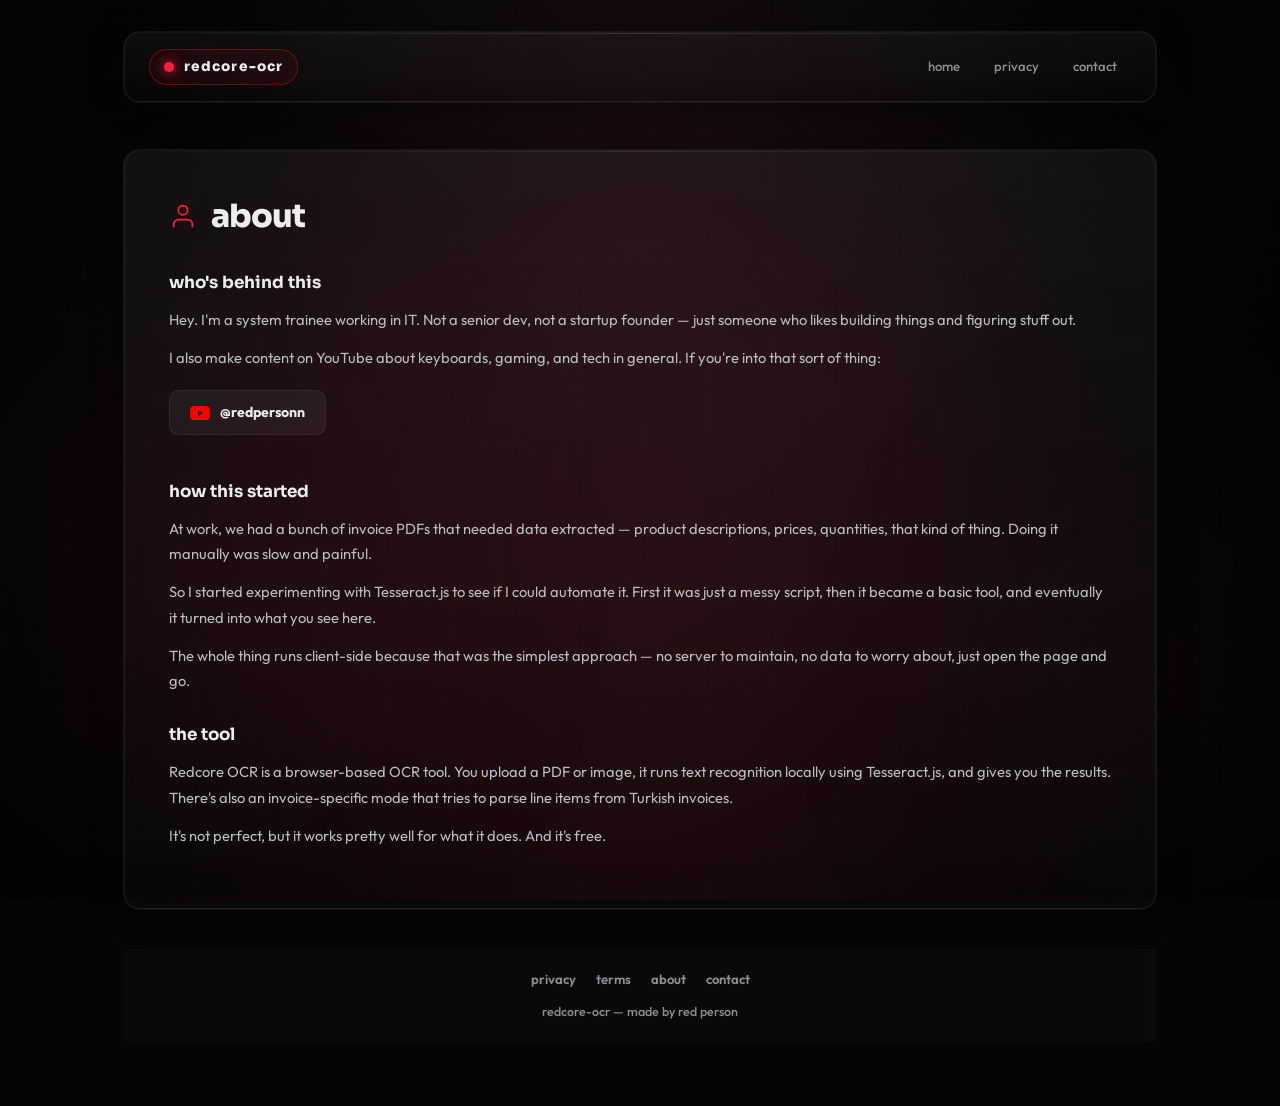
==== about.html @ 68506f83 "feat: v2.5 - add AdSense compliance pages, fix invoice page, footer links - Add privacy.html, terms." ====
<!DOCTYPE html>
<html lang="en">
<head>
  <meta charset="UTF-8">
  <meta name="viewport" content="width=device-width, initial-scale=1.0">
  <title>about — redcore ocr</title>
  <link rel="icon" type="image/svg+xml" href="favicon.svg">
  <link rel="preconnect" href="https://fonts.googleapis.com">
  <link rel="preconnect" href="https://fonts.gstatic.com" crossorigin>
  <link href="https://fonts.googleapis.com/css2?family=Outfit:wght@300;400;500;600;700;800&family=Sora:wght@400;600;700;800&display=swap" rel="stylesheet">
  <link rel="stylesheet" href="style.css?v=2.5">
</head>
<body>
  <div class="bg-base-gradient"></div>
  <div class="bg-noise"></div>
  <div class="bg-blob-container">
    <div class="bg-blob bg-blob--primary"></div>
    <div class="bg-blob bg-blob--secondary"></div>
    <div class="bg-blob bg-blob--tertiary"></div>
  </div>
  <div class="bg-grid"></div>

  <div class="app-shell">
    <header class="site-header reveal-up">
      <div class="site-brand">
        <a href="./index.html" class="hero-mark" style="text-decoration:none;">
          <span class="dot"></span>
          <span class="brand">redcore-ocr</span>
        </a>
      </div>
      <nav class="site-nav" aria-label="Page navigation">
        <a href="./index.html" class="site-link">home</a>
        <a href="./privacy.html" class="site-link">privacy</a>
        <a href="./contact.html" class="site-link">contact</a>
      </nav>
    </header>

    <main class="page-content reveal-up delay-1">
      <div class="panel page-panel">
        <div class="page-heading">
          <svg class="page-icon" width="28" height="28" viewBox="0 0 24 24" fill="none" stroke="currentColor" stroke-width="1.5" stroke-linecap="round" stroke-linejoin="round">
            <path d="M20 21v-2a4 4 0 0 0-4-4H8a4 4 0 0 0-4 4v2"/>
            <circle cx="12" cy="7" r="4"/>
          </svg>
          <h1>about</h1>
        </div>

        <div class="page-body">
          <h2>who's behind this</h2>
          <p>Hey. I'm a system trainee working in IT. Not a senior dev, not a startup founder — just someone who likes building things and figuring stuff out.</p>
          <p>I also make content on YouTube about keyboards, gaming, and tech in general. If you're into that sort of thing:</p>
          <a href="https://www.youtube.com/@redpersonn" target="_blank" rel="noopener noreferrer" class="about-yt-link">
            <svg width="20" height="20" viewBox="0 0 24 24" fill="currentColor">
              <path d="M23.498 6.186a3.016 3.016 0 0 0-2.122-2.136C19.505 3.545 12 3.545 12 3.545s-7.505 0-9.377.505A3.017 3.017 0 0 0 .502 6.186C0 8.07 0 12 0 12s0 3.93.502 5.814a3.016 3.016 0 0 0 2.122 2.136c1.871.505 9.376.505 9.376.505s7.505 0 9.377-.505a3.015 3.015 0 0 0 2.122-2.136C24 15.93 24 12 24 12s0-3.93-.502-5.814zM9.545 15.568V8.432L15.818 12l-6.273 3.568z"/>
            </svg>
            @redpersonn
          </a>

          <h2>how this started</h2>
          <p>At work, we had a bunch of invoice PDFs that needed data extracted — product descriptions, prices, quantities, that kind of thing. Doing it manually was slow and painful.</p>
          <p>So I started experimenting with Tesseract.js to see if I could automate it. First it was just a messy script, then it became a basic tool, and eventually it turned into what you see here.</p>
          <p>The whole thing runs client-side because that was the simplest approach — no server to maintain, no data to worry about, just open the page and go.</p>

          <h2>the tool</h2>
          <p>Redcore OCR is a browser-based OCR tool. You upload a PDF or image, it runs text recognition locally using Tesseract.js, and gives you the results. There's also an invoice-specific mode that tries to parse line items from Turkish invoices.</p>
          <p>It's not perfect, but it works pretty well for what it does. And it's free.</p>
        </div>
      </div>
    </main>

    <footer class="site-footer site-footer-min reveal-up delay-2">
      <div class="footer-links">
        <a href="./privacy.html" class="footer-link">privacy</a>
        <a href="./terms.html" class="footer-link">terms</a>
        <a href="./about.html" class="footer-link">about</a>
        <a href="./contact.html" class="footer-link">contact</a>
      </div>
      <p>redcore-ocr &mdash; made by red person</p>
    </footer>
  </div>
</body>
</html>
---- style.css ----
/* =============================================
   REDCORE OCR — Linear/Modern Design System
   ============================================= */

:root {
  /* Color Tokens — Deep Space with Ambient Light */
  --bg-deep: #020203;
  --bg-base: #050506;
  --bg-elevated: #0a0a0c;
  --surface: rgba(255,255,255,0.05);
  --surface-hover: rgba(255,255,255,0.08);
  --fg: #EDEDEF;
  --fg-muted: #8A8F98;
  --fg-subtle: rgba(255,255,255,0.60);
  --accent: #FF1E3C;
  --accent-bright: #FF3A54;
  --accent-glow: rgba(255,30,60,0.3);
  --accent-glow-soft: rgba(255,30,60,0.15);
  --border: rgba(255,255,255,0.06);
  --border-hover: rgba(255,255,255,0.10);
  --border-accent: rgba(255,30,60,0.30);

  /* Typography */
  --font-body: 'Outfit', -apple-system, BlinkMacSystemFont, 'Segoe UI', sans-serif;
  --font-heading: 'Sora', 'Outfit', sans-serif;
  --font-mono: 'JetBrains Mono', 'Fira Code', 'SF Mono', monospace;

  /* Shadows */
  --shadow-card: 0 0 0 1px rgba(255,255,255,0.06), 0 2px 20px rgba(0,0,0,0.4), 0 0 40px rgba(0,0,0,0.2);
  --shadow-card-hover: 0 0 0 1px rgba(255,255,255,0.10), 0 8px 40px rgba(0,0,0,0.5), 0 0 80px rgba(255,30,60,0.08);
  --shadow-btn-accent: 0 0 0 1px rgba(255,30,60,0.5), 0 4px 12px rgba(255,30,60,0.3), inset 0 1px 0 0 rgba(255,255,255,0.15);
  --shadow-btn-accent-hover: 0 0 0 1px rgba(255,30,60,0.6), 0 8px 24px rgba(255,30,60,0.4), inset 0 1px 0 0 rgba(255,255,255,0.2);
  --shadow-inner-highlight: inset 0 1px 0 0 rgba(255,255,255,0.08);

  /* Timing */
  --ease-expo: cubic-bezier(0.16, 1, 0.3, 1);
  --duration-fast: 200ms;
  --duration-normal: 300ms;
  --duration-entrance: 600ms;
}

/* ---- Reset ---- */
*, *::before, *::after { box-sizing: border-box; margin: 0; padding: 0; }

html {
  font-size: 16px;
  -webkit-font-smoothing: antialiased;
  -moz-osx-font-smoothing: grayscale;
  text-rendering: optimizeLegibility;
}

body {
  font-family: var(--font-body);
  color: var(--fg);
  background: var(--bg-base);
  min-height: 100vh;
  overflow-x: hidden;
  line-height: 1.6;
}

/* ---- Multi-Layer Background System ---- */

/* Layer 1: Base radial gradient — vertical depth from top */
.bg-base-gradient {
  position: fixed;
  inset: 0;
  pointer-events: none;
  z-index: -5;
  background: radial-gradient(ellipse at top center, #0a0a0f 0%, #050506 50%, #020203 100%);
}

/* Layer 2: Noise texture — tactile quality */
.bg-noise {
  position: fixed;
  inset: 0;
  pointer-events: none;
  z-index: -4;
  opacity: 0.015;
  background-image: url("data:image/svg+xml,%3Csvg viewBox='0 0 256 256' xmlns='http://www.w3.org/2000/svg'%3E%3Cfilter id='n'%3E%3CfeTurbulence type='fractalNoise' baseFrequency='0.9' numOctaves='4' stitchTiles='stitch'/%3E%3C/filter%3E%3Crect width='100%25' height='100%25' filter='url(%23n)'/%3E%3C/svg%3E");
  background-repeat: repeat;
  background-size: 256px 256px;
}

/* Layer 3: Animated ambient blobs — cinematic lighting pools */
.bg-blob-container {
  position: fixed;
  inset: 0;
  pointer-events: none;
  z-index: -3;
  overflow: hidden;
}

.bg-blob {
  position: absolute;
  border-radius: 50%;
}

.bg-blob--primary {
  top: -20%;
  left: 50%;
  transform: translateX(-50%);
  width: 1000px;
  height: 1400px;
  background: radial-gradient(ellipse, rgba(255,30,60,0.18) 0%, transparent 70%);
  filter: blur(150px);
  animation: float-primary 10s ease-in-out infinite;
}

.bg-blob--secondary {
  top: 20%;
  left: -10%;
  width: 600px;
  height: 800px;
  background: radial-gradient(ellipse, rgba(139,20,40,0.12) 0%, transparent 70%);
  filter: blur(120px);
  animation: float-secondary 8s ease-in-out infinite;
}

.bg-blob--tertiary {
  top: 40%;
  right: -10%;
  width: 500px;
  height: 700px;
  background: radial-gradient(ellipse, rgba(100,15,30,0.10) 0%, transparent 70%);
  filter: blur(100px);
  animation: float-tertiary 9s ease-in-out infinite;
}

.bg-blob--bottom {
  bottom: -10%;
  left: 30%;
  width: 800px;
  height: 600px;
  background: radial-gradient(ellipse, rgba(255,30,60,0.08) 0%, transparent 70%);
  filter: blur(140px);
  animation: float-bottom 12s ease-in-out infinite;
}

@keyframes float-primary {
  0%, 100% { transform: translateX(-50%) translateY(0) rotate(0deg); }
  50% { transform: translateX(-50%) translateY(-20px) rotate(1deg); }
}
@keyframes float-secondary {
  0%, 100% { transform: translateY(0) rotate(0deg); }
  50% { transform: translateY(-15px) rotate(-1deg); }
}
@keyframes float-tertiary {
  0%, 100% { transform: translateY(0) rotate(0deg); }
  50% { transform: translateY(-18px) rotate(1.5deg); }
}
@keyframes float-bottom {
  0%, 100% { transform: translateY(0); opacity: 0.6; }
  50% { transform: translateY(-12px); opacity: 1; }
}

/* Layer 4: Grid overlay — subtle structure */
.bg-grid {
  position: fixed;
  inset: 0;
  pointer-events: none;
  z-index: -2;
  background-image:
    linear-gradient(to right, rgba(255,255,255,0.02) 1px, transparent 1px),
    linear-gradient(to bottom, rgba(255,255,255,0.02) 1px, transparent 1px);
  background-size: 64px 64px;
  opacity: 0.4;
}

/* ---- Layout Shell ---- */
.app-shell {
  max-width: 1080px;
  margin: 0 auto;
  padding: 32px 24px 64px;
  position: relative;
}

/* ---- Header ---- */
.site-header {
  display: flex;
  justify-content: space-between;
  align-items: center;
  padding: 16px 24px;
  margin-bottom: 48px;
  border-radius: 16px;
  background: linear-gradient(to bottom, rgba(255,255,255,0.04), rgba(255,255,255,0.01));
  border: 1px solid var(--border);
  box-shadow: var(--shadow-card);
  backdrop-filter: blur(12px);
  -webkit-backdrop-filter: blur(12px);
  position: relative;
}

.site-header::before {
  content: '';
  position: absolute;
  top: 0; left: 24px; right: 24px;
  height: 1px;
  background: linear-gradient(to right, transparent, rgba(255,255,255,0.12), transparent);
}

.site-brand {
  display: flex;
  align-items: center;
  gap: 10px;
}

.hero-mark {
  display: flex;
  align-items: center;
  gap: 10px;
  padding: 6px 14px;
  border-radius: 999px;
  background: rgba(255,30,60,0.06);
  border: 1px solid var(--border-accent);
}

.brand {
  font-family: var(--font-heading);
  font-weight: 800;
  font-size: 0.85rem;
  letter-spacing: 0.08em;
  color: var(--fg);
  text-transform: lowercase;
}

.build-tag {
  font-family: var(--font-mono);
  font-size: 0.6rem;
  font-weight: 600;
  letter-spacing: 0.1em;
  color: var(--fg-muted);
  padding: 2px 8px;
  background: var(--surface);
  border-radius: 999px;
  border: 1px solid var(--border);
}

/* Navigation */
.site-nav {
  display: flex;
  gap: 6px;
}

.site-link {
  text-decoration: none;
  color: var(--fg-muted);
  font-weight: 500;
  font-size: 0.82rem;
  padding: 6px 14px;
  border-radius: 8px;
  transition: color var(--duration-fast) var(--ease-expo),
              background var(--duration-fast) var(--ease-expo);
}

.site-link:hover {
  color: var(--fg);
  background: var(--surface);
}

/* Mobile menu toggle */
.mobile-menu-btn {
  display: none;
  background: none;
  border: 1px solid var(--border);
  border-radius: 8px;
  color: var(--fg);
  padding: 8px;
  cursor: pointer;
  transition: background var(--duration-fast) var(--ease-expo);
}
.mobile-menu-btn:hover { background: var(--surface); }
.mobile-menu-btn svg { display: block; }

/* User strip */
.user-strip {
  display: inline-flex;
  align-items: center;
  gap: 10px;
  padding: 4px 4px 4px 14px;
  border-radius: 999px;
  background: var(--surface);
  border: 1px solid var(--border);
  font-size: 0.8rem;
  color: var(--fg-muted);
  font-weight: 600;
}

/* ---- Dot — Signature animated accent ---- */
.dot {
  display: inline-block;
  width: 10px;
  height: 10px;
  background: var(--accent);
  border-radius: 50%;
  box-shadow: 0 0 12px var(--accent), 0 0 24px var(--accent-glow);
  animation: dot-pulse 2.5s ease-in-out infinite;
  flex-shrink: 0;
}

@keyframes dot-pulse {
  0%, 100% { transform: scale(1); opacity: 1; }
  50% { transform: scale(1.15); opacity: 0.85; }
}

.dot-link-hero {
  display: inline-block;
  text-decoration: none;
  vertical-align: middle;
  cursor: pointer;
  margin-left: 8px;
}

/* ---- Hero Section ---- */
.hero-card {
  padding: 48px 40px 40px;
  margin-bottom: 24px;
}

.hero-content h1 {
  font-family: var(--font-heading);
  font-size: clamp(2.8rem, 8vw, 5rem);
  font-weight: 800;
  line-height: 0.9;
  letter-spacing: -0.04em;
  margin-bottom: 20px;
  /* Gradient text — dimensionality */
  background: linear-gradient(to bottom, #ffffff 0%, rgba(255,255,255,0.95) 50%, rgba(255,255,255,0.65) 100%);
  -webkit-background-clip: text;
  -webkit-text-fill-color: transparent;
  background-clip: text;
}

.subtitle {
  font-size: 1.05rem;
  color: var(--fg-muted);
  line-height: 1.7;
  max-width: 540px;
  margin-bottom: 24px;
}

.hero-stats {
  display: flex;
  gap: 8px;
  flex-wrap: wrap;
}

.hero-stats span {
  padding: 5px 14px;
  background: var(--surface);
  border: 1px solid var(--border);
  border-radius: 999px;
  font-family: var(--font-mono);
  font-size: 0.7rem;
  font-weight: 600;
  letter-spacing: 0.06em;
  color: var(--fg-muted);
  text-transform: lowercase;
}

/* ---- Panels — Glass surfaces ---- */
.panel {
  background: linear-gradient(to bottom, rgba(255,255,255,0.05), rgba(255,255,255,0.015));
  border: 1px solid var(--border);
  border-radius: 16px;
  padding: 28px;
  box-shadow: var(--shadow-card);
  transition: border-color var(--duration-normal) var(--ease-expo),
              box-shadow var(--duration-normal) var(--ease-expo),
              transform var(--duration-normal) var(--ease-expo);
  position: relative;
}

/* Top edge inner highlight */
.panel::after {
  content: '';
  position: absolute;
  top: 0; left: 16px; right: 16px;
  height: 1px;
  background: linear-gradient(to right, transparent, rgba(255,255,255,0.08), transparent);
  pointer-events: none;
}

.panel:hover {
  border-color: var(--border-hover);
  box-shadow: var(--shadow-card-hover);
  transform: translateY(-2px);
}

/* ---- Main Stack ---- */
.main-stack {
  display: flex;
  flex-direction: column;
  gap: 24px;
}

/* ---- Upload Section ---- */
.upload-section { margin-bottom: 0; }

.upload-chip {
  display: inline-block;
  font-family: var(--font-mono);
  font-size: 0.65rem;
  font-weight: 600;
  letter-spacing: 0.12em;
  text-transform: uppercase;
  color: var(--accent);
  padding: 4px 12px;
  background: rgba(255,30,60,0.08);
  border: 1px solid var(--border-accent);
  border-radius: 999px;
  margin-bottom: 16px;
}

.upload-box {
  padding: 64px 40px;
  border: 1px dashed rgba(255,255,255,0.08);
  border-radius: 16px;
  text-align: center;
  background: rgba(255,255,255,0.015);
  transition: background var(--duration-normal) var(--ease-expo),
              border-color var(--duration-normal) var(--ease-expo);
  cursor: pointer;
}

.upload-box:hover,
.upload-box.dragover {
  background: rgba(255,30,60,0.03);
  border-color: var(--border-accent);
}

.upload-box h2 {
  font-family: var(--font-heading);
  font-size: 1.5rem;
  font-weight: 700;
  color: var(--fg);
  margin-bottom: 8px;
}

.upload-box p {
  color: var(--fg-muted);
  font-size: 0.9rem;
  margin-bottom: 24px;
}

/* ---- Buttons ---- */
.btn {
  font-family: var(--font-body);
  font-weight: 700;
  font-size: 0.85rem;
  padding: 12px 28px;
  border-radius: 10px;
  border: none;
  cursor: pointer;
  transition: all var(--duration-fast) var(--ease-expo);
  text-transform: lowercase;
  letter-spacing: 0.02em;
  position: relative;
  outline: none;
}

.btn:focus-visible {
  outline: 2px solid var(--accent);
  outline-offset: 2px;
}

.btn:active {
  transform: scale(0.98);
}

/* Primary — Accent glow */
.btn-primary {
  background: var(--accent);
  color: #fff;
  box-shadow: var(--shadow-btn-accent);
}

.btn-primary:hover {
  background: var(--accent-bright);
  box-shadow: var(--shadow-btn-accent-hover);
  transform: translateY(-1px);
}

.btn-primary:active {
  transform: translateY(0) scale(0.98);
  box-shadow: var(--shadow-btn-accent);
}

/* Secondary — Ghost with border */
.btn-secondary {
  background: var(--surface);
  color: var(--fg);
  box-shadow: var(--shadow-inner-highlight), 0 0 0 1px var(--border);
}

.btn-secondary:hover {
  background: var(--surface-hover);
  box-shadow: var(--shadow-inner-highlight), 0 0 0 1px var(--border-hover);
}

/* Success — Green accent */
.btn-success {
  background: #0a7a42;
  color: #fff;
  box-shadow: 0 0 0 1px rgba(10,122,66,0.5), 0 4px 12px rgba(10,122,66,0.3), inset 0 1px 0 0 rgba(255,255,255,0.12);
}
.btn-success:hover {
  background: #0d9050;
  box-shadow: 0 0 0 1px rgba(10,122,66,0.6), 0 8px 24px rgba(10,122,66,0.35), inset 0 1px 0 0 rgba(255,255,255,0.15);
  transform: translateY(-1px);
}

/* Compact */
.btn-compact {
  padding: 6px 14px;
  font-size: 0.75rem;
  border-radius: 8px;
}

.btn-block {
  display: block;
  width: 100%;
}

/* ---- Progress Section ---- */
.progress-section {
  overflow: hidden;
}

.progress-top {
  display: flex;
  justify-content: space-between;
  align-items: center;
  margin-bottom: 20px;
}

.progress-top h3 {
  font-family: var(--font-heading);
  font-size: 1.1rem;
  font-weight: 700;
  color: var(--fg);
}

/* Simulation View — Stacked layout */
.simulation-view {
  display: flex;
  flex-direction: column;
  gap: 20px;
}

.simulation-container {
  width: 100%;
  height: 520px;
  background: var(--bg-deep);
  border-radius: 12px;
  border: 1px solid var(--border);
  position: relative;
  overflow: hidden;
  box-shadow: inset 0 2px 8px rgba(0,0,0,0.5);
}

#simulationCanvas {
  width: 100%;
  height: 100%;
  object-fit: contain;
  display: block;
}

.simulation-overlay {
  position: absolute;
  inset: 0;
  pointer-events: none;
}

.sim-word {
  position: absolute;
  color: var(--accent);
  font-family: var(--font-mono);
  line-height: 1;
  opacity: 0;
  animation: sim-word-in 0.4s var(--ease-expo) forwards;
  text-shadow: 0 0 8px var(--accent-glow);
}

@keyframes sim-word-in {
  from { opacity: 0; transform: translateY(2px); }
  to { opacity: 0.85; transform: translateY(0); }
}

/* Progress bar */
.progress-bar {
  height: 4px;
  background: rgba(255,255,255,0.04);
  border-radius: 999px;
  overflow: hidden;
  position: relative;
}

.progress-fill {
  height: 100%;
  background: linear-gradient(90deg, var(--accent), var(--accent-bright));
  box-shadow: 0 0 16px var(--accent-glow), 0 0 4px var(--accent);
  border-radius: 999px;
  transition: width 0.5s var(--ease-expo);
  position: relative;
}

.progress-fill::after {
  content: '';
  position: absolute;
  right: 0;
  top: -2px;
  width: 8px;
  height: 8px;
  background: var(--accent-bright);
  border-radius: 50%;
  box-shadow: 0 0 12px var(--accent);
}

/* Stats grid */
.simulation-footer { width: 100%; }

.simulation-data-grid {
  display: grid;
  grid-template-columns: repeat(3, 1fr);
  gap: 12px;
  margin-top: 16px;
}

.sim-stat {
  padding: 14px 16px;
  background: var(--surface);
  border-radius: 12px;
  border: 1px solid var(--border);
  box-shadow: var(--shadow-inner-highlight);
}

.sim-stat label {
  display: block;
  font-family: var(--font-mono);
  font-size: 0.6rem;
  font-weight: 600;
  text-transform: uppercase;
  letter-spacing: 0.12em;
  color: var(--fg-muted);
  margin-bottom: 4px;
}

.sim-stat span {
  font-weight: 800;
  font-size: 0.95rem;
  color: var(--fg);
}

.processing-meta {
  display: flex;
  justify-content: space-between;
  align-items: center;
  margin-top: 12px;
  font-size: 0.8rem;
  color: var(--fg-muted);
}

.processing-meta strong {
  color: var(--accent);
  font-weight: 800;
}

/* ---- Results Section ---- */
.results-section { overflow: hidden; }

.results-header {
  display: flex;
  justify-content: space-between;
  align-items: flex-start;
  margin-bottom: 24px;
  gap: 16px;
}

.results-header h2 {
  font-family: var(--font-heading);
  font-size: 1.3rem;
  font-weight: 700;
  color: var(--fg);
  margin-bottom: 4px;
}

.results-header p {
  color: var(--fg-muted);
  font-size: 0.85rem;
}

.stats {
  display: flex;
  gap: 8px;
  flex-shrink: 0;
}

.stat-pill {
  padding: 6px 14px;
  background: var(--surface);
  border: 1px solid var(--border);
  border-radius: 999px;
  font-family: var(--font-mono);
  font-size: 0.7rem;
  font-weight: 600;
  color: var(--fg-muted);
  letter-spacing: 0.04em;
  white-space: nowrap;
}

.stat-pill span {
  color: var(--accent);
  font-weight: 800;
}

/* Table */
.table-wrap {
  border-radius: 12px;
  overflow: hidden;
  border: 1px solid var(--border);
  background: rgba(255,255,255,0.015);
}

table {
  width: 100%;
  border-collapse: collapse;
}

th {
  background: rgba(255,255,255,0.03);
  padding: 14px 16px;
  text-align: left;
  font-family: var(--font-mono);
  font-size: 0.65rem;
  font-weight: 600;
  text-transform: uppercase;
  letter-spacing: 0.1em;
  color: var(--fg-muted);
  border-bottom: 1px solid var(--border);
}

td {
  padding: 14px 16px;
  border-top: 1px solid rgba(255,255,255,0.03);
  font-size: 0.85rem;
  color: var(--fg-subtle);
}

td strong {
  color: var(--fg);
  font-weight: 700;
}

tr:hover td {
  background: rgba(255,255,255,0.015);
}

.empty-row {
  text-align: center;
  color: var(--fg-muted);
  padding: 40px !important;
}

/* Warning */
.warning-box {
  padding: 14px 18px;
  background: rgba(255,30,60,0.06);
  border: 1px solid var(--border-accent);
  border-radius: 12px;
  color: var(--accent-bright);
  font-size: 0.85rem;
  margin-bottom: 16px;
}

/* Actions */
.actions {
  margin-top: 20px;
  display: flex;
  gap: 10px;
}

/* ---- Reviews Section ---- */
.reviews-section { margin-top: 0; }

.reviews-grid {
  display: grid;
  grid-template-columns: repeat(auto-fit, minmax(260px, 1fr));
  gap: 16px;
  margin-bottom: 20px;
}

.review-card {
  padding: 24px;
  background: var(--surface);
  border-radius: 14px;
  border: 1px solid var(--border);
  box-shadow: var(--shadow-inner-highlight);
  transition: border-color var(--duration-fast) var(--ease-expo),
              transform var(--duration-fast) var(--ease-expo);
}

.review-card:hover {
  border-color: var(--border-hover);
  transform: translateY(-2px);
}

.review-user {
  font-weight: 800;
  font-size: 0.85rem;
  color: var(--accent);
  margin-bottom: 6px;
}

.review-stars {
  color: #F5A623;
  font-size: 0.8rem;
  letter-spacing: 2px;
  margin-bottom: 10px;
}

.review-card p {
  color: var(--fg-muted);
  font-size: 0.85rem;
  line-height: 1.6;
}

.review-form-simple {
  display: flex;
  gap: 10px;
  margin-top: 12px;
}

.review-form-simple .auth-input {
  flex: 1;
  margin: 0;
}

/* ---- Auth Overlay ---- */
.auth-overlay {
  position: fixed;
  inset: 0;
  z-index: 10000;
  background: rgba(2,2,3,0.96);
  display: grid;
  place-items: center;
  backdrop-filter: blur(24px);
  -webkit-backdrop-filter: blur(24px);
}

.auth-card {
  width: min(420px, 90%);
  padding: 48px 40px;
  background: linear-gradient(to bottom, rgba(255,255,255,0.06), rgba(255,255,255,0.02));
  border: 1px solid var(--border);
  border-radius: 24px;
  text-align: center;
  box-shadow: 0 0 0 1px var(--border), 0 40px 80px rgba(0,0,0,0.8), 0 0 120px rgba(255,30,60,0.06);
  position: relative;
}

.auth-card::before {
  content: '';
  position: absolute;
  top: 0; left: 32px; right: 32px;
  height: 1px;
  background: linear-gradient(to right, transparent, rgba(255,255,255,0.12), transparent);
}

.auth-mark {
  margin-bottom: 24px;
}

.auth-mark .dot {
  width: 16px;
  height: 16px;
}

.auth-header h2 {
  font-family: var(--font-heading);
  font-size: 1.4rem;
  font-weight: 800;
  color: var(--fg);
  margin-bottom: 8px;
}

.auth-header p {
  color: var(--fg-muted);
  font-size: 0.88rem;
  line-height: 1.6;
  margin-bottom: 4px;
}

.auth-form {
  margin-top: 24px;
}

.form-group {
  text-align: left;
  margin-bottom: 16px;
}

.form-group label {
  display: block;
  font-family: var(--font-mono);
  font-size: 0.65rem;
  font-weight: 600;
  text-transform: uppercase;
  letter-spacing: 0.1em;
  color: var(--fg-muted);
  margin-bottom: 8px;
}

.auth-input {
  width: 100%;
  background: rgba(255,255,255,0.03);
  border: 1px solid rgba(255,255,255,0.08);
  padding: 14px 16px;
  border-radius: 10px;
  color: var(--fg);
  font-family: var(--font-body);
  font-size: 0.9rem;
  transition: border-color var(--duration-fast) var(--ease-expo),
              box-shadow var(--duration-fast) var(--ease-expo);
}

.auth-input::placeholder {
  color: rgba(255,255,255,0.25);
}

.auth-input:focus {
  outline: none;
  border-color: var(--accent);
  box-shadow: 0 0 0 3px rgba(255,30,60,0.15), 0 0 20px rgba(255,30,60,0.08);
}

.auth-actions {
  margin-top: 8px;
}

/* ---- Footer ---- */
.site-footer {
  margin-top: 40px;
  text-align: center;
  padding: 20px;
}

.site-footer-min {
  background: rgba(255,255,255,0.02);
}

.site-footer p {
  color: var(--fg-muted);
  font-size: 0.78rem;
  font-weight: 500;
}

/* ---- Entrance Animations ---- */
.reveal-up {
  opacity: 0;
  transform: translateY(20px);
  animation: reveal-up var(--duration-entrance) var(--ease-expo) forwards;
}

.delay-1 { animation-delay: 0.08s; }
.delay-2 { animation-delay: 0.16s; }
.delay-3 { animation-delay: 0.24s; }

@keyframes reveal-up {
  to {
    opacity: 1;
    transform: translateY(0);
  }
}

/* Section separator */
.section-divider {
  height: 1px;
  background: linear-gradient(to right, transparent, rgba(255,255,255,0.06), transparent);
  margin: 8px 0;
}

/* ---- Reduced Motion ---- */
@media (prefers-reduced-motion: reduce) {
  *, *::before, *::after {
    animation-duration: 0.01ms !important;
    animation-iteration-count: 1 !important;
    transition-duration: 0.01ms !important;
  }
  .bg-blob { animation: none !important; }
  .dot { animation: none !important; }
  .panel:hover { transform: none; }
}

/* ---- Responsive ---- */
@media (max-width: 768px) {
  .app-shell {
    padding: 20px 16px 48px;
  }

  .site-header {
    padding: 12px 16px;
    margin-bottom: 32px;
    flex-wrap: wrap;
    gap: 10px;
  }

  .site-nav {
    display: none;
  }

  .site-nav.nav-open {
    display: flex;
    flex-direction: column;
    width: 100%;
    order: 10;
    gap: 4px;
    padding-top: 12px;
    border-top: 1px solid var(--border);
  }

  .site-nav.nav-open .site-link {
    padding: 10px 14px;
    border-radius: 10px;
    font-size: 0.9rem;
  }

  .site-nav.nav-open .site-link:hover {
    background: var(--surface-hover);
  }

  .mobile-menu-btn {
    display: block;
  }

  .hero-card {
    padding: 32px 24px;
  }

  .hero-content h1 {
    font-size: clamp(2.2rem, 10vw, 3.5rem);
  }

  .subtitle {
    font-size: 0.95rem;
  }

  .panel {
    padding: 20px;
    border-radius: 14px;
  }

  .upload-box {
    padding: 48px 24px;
  }

  .simulation-container {
    height: 360px;
  }

  .simulation-data-grid {
    grid-template-columns: 1fr;
    gap: 8px;
  }

  .results-header {
    flex-direction: column;
    gap: 12px;
  }

  .stats {
    flex-wrap: wrap;
  }

  .table-wrap {
    overflow-x: auto;
    -webkit-overflow-scrolling: touch;
  }

  table {
    min-width: 600px;
  }

  .review-form-simple {
    flex-direction: column;
  }

  .user-strip {
    font-size: 0.72rem;
    padding: 3px 3px 3px 10px;
  }

  .bg-blob--primary {
    width: 500px;
    height: 700px;
  }
  .bg-blob--secondary,
  .bg-blob--tertiary {
    display: none;
  }
}

/* ---- Content Pages (privacy, terms, about, contact) ---- */
.page-content {
  margin-bottom: 24px;
}

.page-panel {
  padding: 40px 44px 48px;
}

.page-heading {
  display: flex;
  align-items: center;
  gap: 14px;
  margin-bottom: 8px;
}

.page-icon {
  color: var(--accent);
  flex-shrink: 0;
}

.page-heading h1 {
  font-family: var(--font-heading);
  font-size: 2rem;
  font-weight: 800;
  color: var(--fg);
  letter-spacing: -0.03em;
}

.page-updated {
  font-family: var(--font-mono);
  font-size: 0.68rem;
  color: var(--fg-muted);
  letter-spacing: 0.06em;
  margin-bottom: 32px;
  padding-left: 42px;
}

.page-body h2 {
  font-family: var(--font-heading);
  font-size: 1.05rem;
  font-weight: 700;
  color: var(--fg);
  margin-top: 28px;
  margin-bottom: 10px;
}

.page-body p {
  color: #b8bcc5;
  font-size: 0.92rem;
  line-height: 1.75;
  margin-bottom: 12px;
}

.page-body ul {
  list-style: none;
  padding: 0;
  margin-bottom: 12px;
}

.page-body ul li {
  color: #b8bcc5;
  font-size: 0.92rem;
  line-height: 1.75;
  padding: 6px 0 6px 20px;
  position: relative;
}

.page-body ul li::before {
  content: '';
  position: absolute;
  left: 0;
  top: 14px;
  width: 6px;
  height: 6px;
  background: var(--accent);
  border-radius: 50%;
  box-shadow: 0 0 6px var(--accent-glow);
}

/* YouTube link */
.about-yt-link {
  display: inline-flex;
  align-items: center;
  gap: 10px;
  padding: 10px 20px;
  background: var(--surface);
  border: 1px solid var(--border);
  border-radius: 10px;
  color: var(--fg);
  text-decoration: none;
  font-weight: 700;
  font-size: 0.88rem;
  margin: 8px 0 16px;
  transition: border-color var(--duration-fast) var(--ease-expo),
              background var(--duration-fast) var(--ease-expo);
}

.about-yt-link svg {
  color: #FF0000;
}

.about-yt-link:hover {
  border-color: var(--border-hover);
  background: var(--surface-hover);
}

/* Contact card */
.contact-card {
  display: inline-flex;
  align-items: center;
  gap: 12px;
  padding: 16px 24px;
  background: var(--surface);
  border: 1px solid var(--border);
  border-radius: 12px;
  margin: 12px 0 20px;
}

.contact-icon {
  color: var(--accent);
  flex-shrink: 0;
}

.contact-email {
  color: var(--fg);
  text-decoration: none;
  font-weight: 700;
  font-size: 0.95rem;
  transition: color var(--duration-fast) var(--ease-expo);
}

.contact-email:hover {
  color: var(--accent-bright);
}

/* Footer with links */
.footer-links {
  display: flex;
  justify-content: center;
  gap: 20px;
  margin-bottom: 12px;
  flex-wrap: wrap;
}

.footer-link {
  color: var(--fg-muted);
  text-decoration: none;
  font-size: 0.82rem;
  font-weight: 600;
  transition: color var(--duration-fast) var(--ease-expo);
}

.footer-link:hover {
  color: var(--fg);
}

/* ---- Responsive content pages ---- */
@media (max-width: 768px) {
  .page-panel {
    padding: 28px 24px 36px;
  }

  .page-heading h1 {
    font-size: 1.6rem;
  }

  .page-updated {
    padding-left: 0;
  }

  .contact-card {
    display: flex;
    width: 100%;
  }
}

@media (max-width: 480px) {
  .hero-stats {
    gap: 6px;
  }

  .hero-stats span {
    font-size: 0.65rem;
    padding: 4px 10px;
  }

  .hero-content h1 {
    font-size: 2rem;
  }

  .auth-card {
    padding: 32px 24px;
    border-radius: 20px;
  }
}
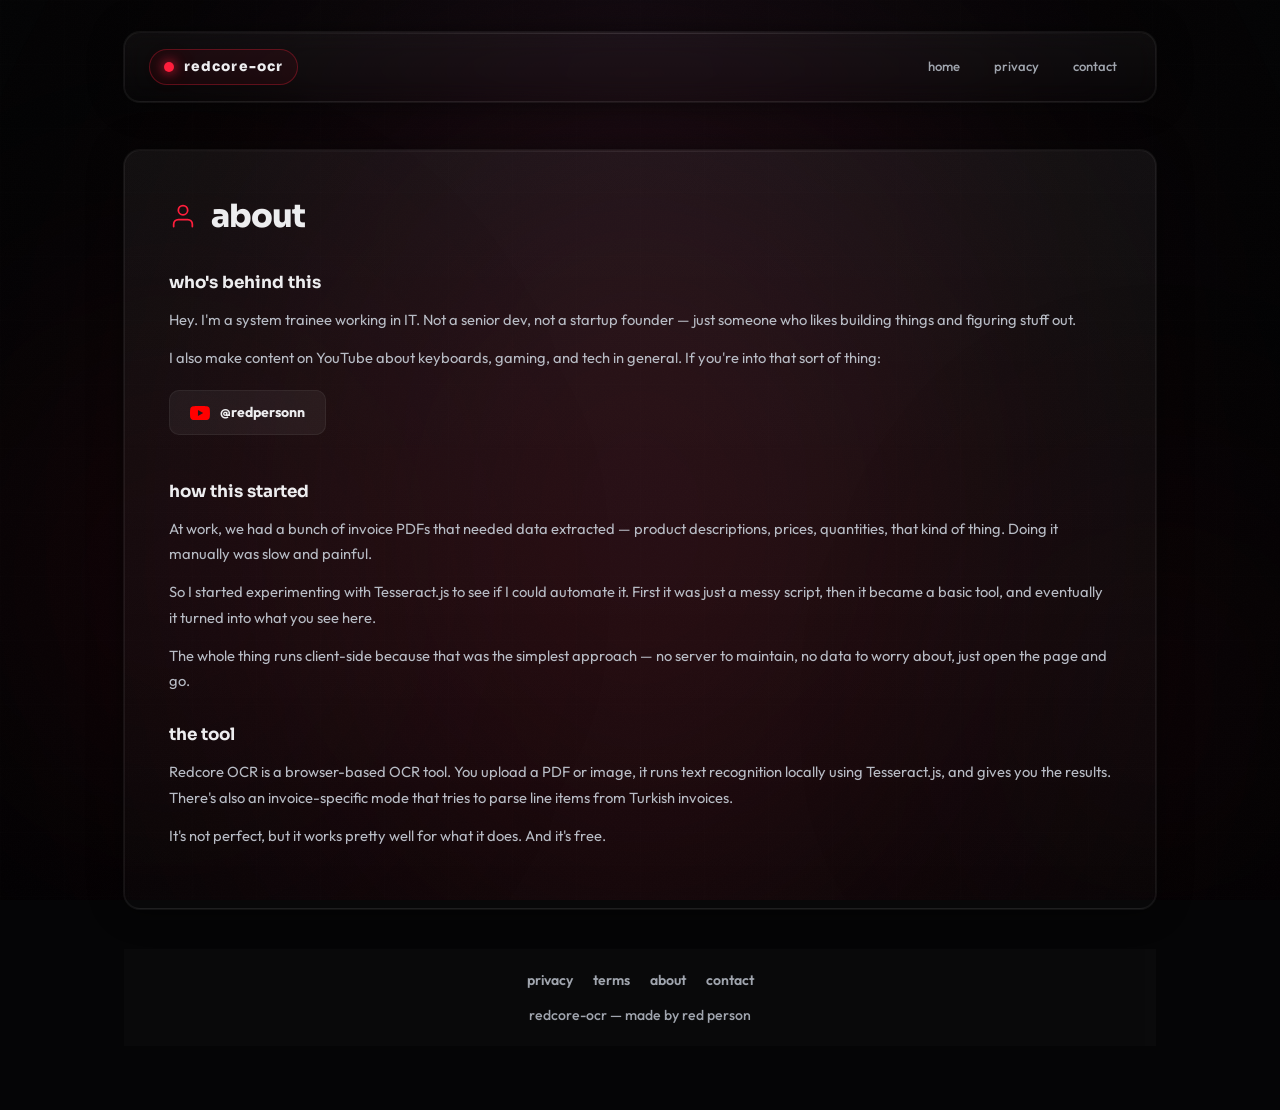
==== commit 04e4cc55: "feat: v2.5.1 - fix OCR crash, add star rating, SVG icons, tab titles - Fix Tesseract.js SetImageFile" ====
--- a/about.html
+++ b/about.html
@@ -3,7 +3,7 @@
 <head>
   <meta charset="UTF-8">
   <meta name="viewport" content="width=device-width, initial-scale=1.0">
-  <title>about — redcore ocr</title>
+  <title>about — redcore-ocr</title>
   <link rel="icon" type="image/svg+xml" href="favicon.svg">
   <link rel="preconnect" href="https://fonts.googleapis.com">
   <link rel="preconnect" href="https://fonts.gstatic.com" crossorigin>
--- a/style.css
+++ b/style.css
@@ -10,7 +10,7 @@
   --surface: rgba(255,255,255,0.05);
   --surface-hover: rgba(255,255,255,0.08);
   --fg: #EDEDEF;
-  --fg-muted: #8A8F98;
+  --fg-muted: #A0A5AE;
   --fg-subtle: rgba(255,255,255,0.60);
   --accent: #FF1E3C;
   --accent-bright: #FF3A54;
@@ -390,7 +390,7 @@
 .main-stack {
   display: flex;
   flex-direction: column;
-  gap: 24px;
+  gap: 40px;
 }
 
 /* ---- Upload Section ---- */
@@ -950,7 +950,7 @@
 
 .site-footer p {
   color: var(--fg-muted);
-  font-size: 0.78rem;
+  font-size: 0.88rem;
   font-weight: 500;
 }
 
@@ -977,6 +977,55 @@
   height: 1px;
   background: linear-gradient(to right, transparent, rgba(255,255,255,0.06), transparent);
   margin: 8px 0;
+}
+
+/* ---- Button Icons ---- */
+.btn-icon {
+  display: inline-block;
+  vertical-align: -2px;
+  margin-right: 6px;
+  flex-shrink: 0;
+}
+
+/* ---- Section Icons (inline with headings) ---- */
+.section-icon {
+  display: inline-block;
+  vertical-align: -3px;
+  margin-right: 6px;
+  color: var(--accent);
+  flex-shrink: 0;
+}
+
+/* ---- Star Rating Widget ---- */
+.star-rating {
+  display: flex;
+  gap: 4px;
+  align-items: center;
+}
+
+.star-btn {
+  background: none;
+  border: none;
+  cursor: pointer;
+  font-size: 1.4rem;
+  color: rgba(255,255,255,0.15);
+  padding: 4px;
+  transition: color var(--duration-fast) var(--ease-expo),
+              transform var(--duration-fast) var(--ease-expo);
+  line-height: 1;
+}
+
+.star-btn:hover {
+  transform: scale(1.15);
+}
+
+.star-btn.hovered {
+  color: #F5A623;
+}
+
+.star-btn.active {
+  color: #F5A623;
+  text-shadow: 0 0 8px rgba(245,166,35,0.4);
 }
 
 /* ---- Reduced Motion ---- */
@@ -1247,7 +1296,7 @@
 .footer-link {
   color: var(--fg-muted);
   text-decoration: none;
-  font-size: 0.82rem;
+  font-size: 0.88rem;
   font-weight: 600;
   transition: color var(--duration-fast) var(--ease-expo);
 }
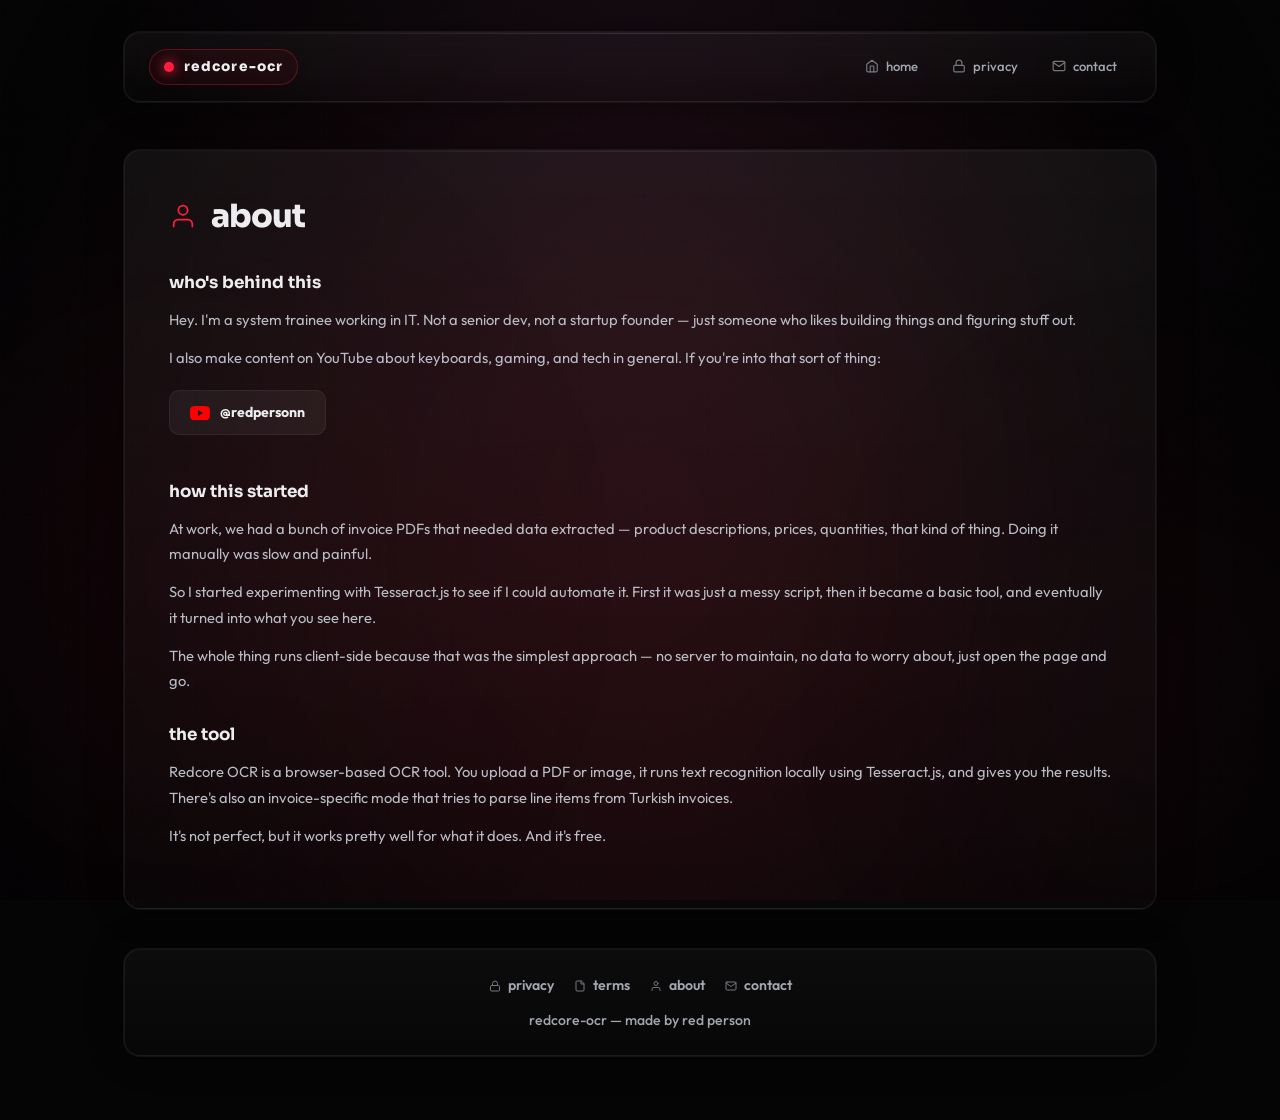
==== commit 3bd8197d: "feat: add SVG icons to all nav links, footer links, and buttons across all pages - Nav icons: home, " ====
--- a/about.html
+++ b/about.html
@@ -29,9 +29,9 @@
         </a>
       </div>
       <nav class="site-nav" aria-label="Page navigation">
-        <a href="./index.html" class="site-link">home</a>
-        <a href="./privacy.html" class="site-link">privacy</a>
-        <a href="./contact.html" class="site-link">contact</a>
+        <a href="./index.html" class="site-link"><svg class="nav-icon" width="14" height="14" viewBox="0 0 24 24" fill="none" stroke="currentColor" stroke-width="2" stroke-linecap="round" stroke-linejoin="round"><path d="M3 9l9-7 9 7v11a2 2 0 0 1-2 2H5a2 2 0 0 1-2-2z"/><polyline points="9 22 9 12 15 12 15 22"/></svg> home</a>
+        <a href="./privacy.html" class="site-link"><svg class="nav-icon" width="14" height="14" viewBox="0 0 24 24" fill="none" stroke="currentColor" stroke-width="2" stroke-linecap="round" stroke-linejoin="round"><rect x="3" y="11" width="18" height="11" rx="2" ry="2"/><path d="M7 11V7a5 5 0 0 1 10 0v4"/></svg> privacy</a>
+        <a href="./contact.html" class="site-link"><svg class="nav-icon" width="14" height="14" viewBox="0 0 24 24" fill="none" stroke="currentColor" stroke-width="2" stroke-linecap="round" stroke-linejoin="round"><path d="M4 4h16c1.1 0 2 .9 2 2v12c0 1.1-.9 2-2 2H4c-1.1 0-2-.9-2-2V6c0-1.1.9-2 2-2z"/><polyline points="22,6 12,13 2,6"/></svg> contact</a>
       </nav>
     </header>
 
@@ -70,10 +70,10 @@
 
     <footer class="site-footer site-footer-min reveal-up delay-2">
       <div class="footer-links">
-        <a href="./privacy.html" class="footer-link">privacy</a>
-        <a href="./terms.html" class="footer-link">terms</a>
-        <a href="./about.html" class="footer-link">about</a>
-        <a href="./contact.html" class="footer-link">contact</a>
+        <a href="./privacy.html" class="footer-link"><svg class="nav-icon" width="12" height="12" viewBox="0 0 24 24" fill="none" stroke="currentColor" stroke-width="2" stroke-linecap="round" stroke-linejoin="round"><rect x="3" y="11" width="18" height="11" rx="2" ry="2"/><path d="M7 11V7a5 5 0 0 1 10 0v4"/></svg> privacy</a>
+        <a href="./terms.html" class="footer-link"><svg class="nav-icon" width="12" height="12" viewBox="0 0 24 24" fill="none" stroke="currentColor" stroke-width="2" stroke-linecap="round" stroke-linejoin="round"><path d="M14 2H6a2 2 0 0 0-2 2v16a2 2 0 0 0 2 2h12a2 2 0 0 0 2-2V8z"/><polyline points="14 2 14 8 20 8"/></svg> terms</a>
+        <a href="./about.html" class="footer-link"><svg class="nav-icon" width="12" height="12" viewBox="0 0 24 24" fill="none" stroke="currentColor" stroke-width="2" stroke-linecap="round" stroke-linejoin="round"><path d="M20 21v-2a4 4 0 0 0-4-4H8a4 4 0 0 0-4 4v2"/><circle cx="12" cy="7" r="4"/></svg> about</a>
+        <a href="./contact.html" class="footer-link"><svg class="nav-icon" width="12" height="12" viewBox="0 0 24 24" fill="none" stroke="currentColor" stroke-width="2" stroke-linecap="round" stroke-linejoin="round"><path d="M4 4h16c1.1 0 2 .9 2 2v12c0 1.1-.9 2-2 2H4c-1.1 0-2-.9-2-2V6c0-1.1.9-2 2-2z"/><polyline points="22,6 12,13 2,6"/></svg> contact</a>
       </div>
       <p>redcore-ocr &mdash; made by red person</p>
     </footer>
--- a/style.css
+++ b/style.css
@@ -941,11 +941,15 @@
 .site-footer {
   margin-top: 40px;
   text-align: center;
-  padding: 20px;
+  padding: 24px 28px;
+  border-radius: 16px;
+  border: 1px solid var(--border);
+  background: linear-gradient(to bottom, rgba(255,255,255,0.03), rgba(255,255,255,0.01));
+  box-shadow: var(--shadow-card);
 }
 
 .site-footer-min {
-  background: rgba(255,255,255,0.02);
+  background: linear-gradient(to bottom, rgba(255,255,255,0.03), rgba(255,255,255,0.01));
 }
 
 .site-footer p {
@@ -977,6 +981,18 @@
   height: 1px;
   background: linear-gradient(to right, transparent, rgba(255,255,255,0.06), transparent);
   margin: 8px 0;
+}
+
+/* ---- Nav Icons ---- */
+.nav-icon {
+  display: inline-block;
+  vertical-align: -2px;
+  margin-right: 4px;
+  opacity: 0.7;
+}
+
+.site-link:hover .nav-icon {
+  opacity: 1;
 }
 
 /* ---- Button Icons ---- */
